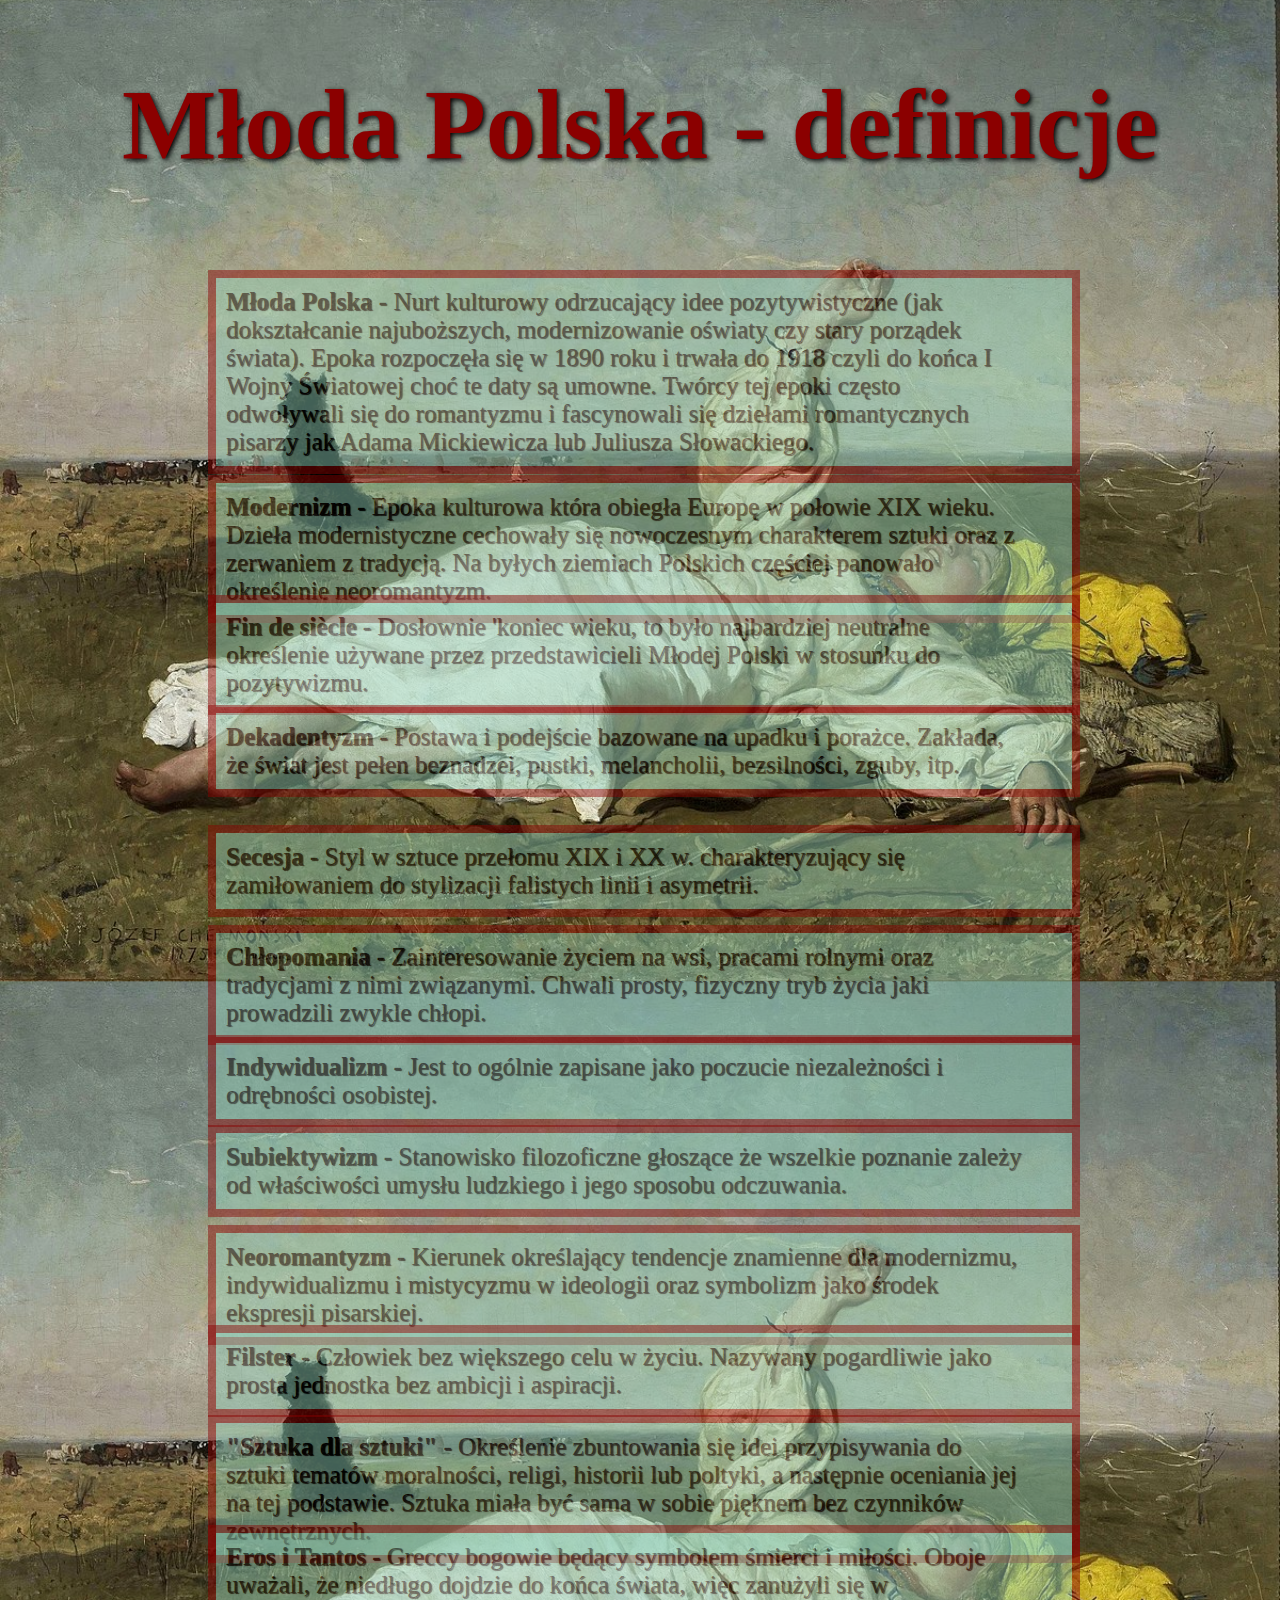
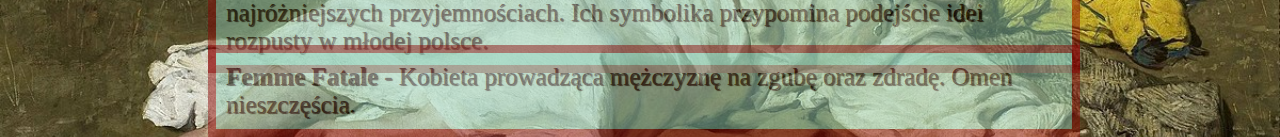
==== index.html @ c016b5c7 "Rename main.html to index.html" ====
<!DOCTYPE html>
<html lang="en">
<head>
    <meta charset="UTF-8">
    <meta http-equiv="X-UA-Compatible" content="IE=edge">
    <meta name="viewport" content="width=device-width, initial-scale=1.0">
    <title>Młoda Polska - Strona</title>
    <link rel="stylesheet" href="css.css">
</head>
<body>
<h1> Młoda Polska - definicje </h1>
<p id="a"><b>Młoda Polska -</b> Nurt kulturowy odrzucający idee pozytywistyczne (jak dokształcanie najuboższych, modernizowanie oświaty czy stary porządek świata). Epoka rozpoczęła się w 1890 roku i trwała do 1918 czyli do końca I Wojny Światowej choć te daty są umowne. Twórcy tej epoki często odwoływali się do romantyzmu i fascynowali się dziełami romantycznych pisarzy jak Adama Mickiewicza lub Juliusza Słowackiego.</p>
<p id="b"><b>Modernizm -</b> Epoka kulturowa która obiegła Europę w połowie XIX wieku. Dzieła modernistyczne cechowały się nowoczesnym charakterem sztuki oraz z zerwaniem z tradycją. Na byłych ziemiach Polskich częściej panowało określenie neoromantyzm.</p>
<p id="c"><b>Fin de siècle -</b> Dosłownie 'koniec wieku, to było najbardziej neutralne określenie używane przez przedstawicieli Młodej Polski w stosunku do pozytywizmu.</p>
<p id="d"><b>Dekadentyzm -</b> Postawa i podejście bazowane na upadku i porażce. Zakłada, że świat jest pełen beznadzei, pustki, melancholii, bezsilności, zguby, itp.</p>
<p id="e"><b>Secesja -</b> Styl w sztuce przełomu XIX i XX w. charakteryzujący się zamiłowaniem do stylizacji falistych linii i asymetrii.</p>
<p id="f"><b>Chłopomania -</b> Zainteresowanie życiem na wsi, pracami rolnymi oraz tradycjami z nimi związanymi. Chwali prosty, fizyczny tryb życia jaki prowadzili zwykle chłopi.</p>
<p id="g"><b>Indywidualizm -</b> Jest to ogólnie zapisane jako poczucie niezależności i odrębności osobistej.</p>
<p id="h"><b>Subiektywizm -</b> Stanowisko filozoficzne głoszące że wszelkie poznanie zależy od właściwości umysłu ludzkiego i jego sposobu odczuwania.</p>
<p id="i"><b>Neoromantyzm -</b> Kierunek określający tendencje znamienne dla modernizmu, indywidualizmu i mistycyzmu w ideologii oraz symbolizm jako środek ekspresji pisarskiej.</p>
<p id="j"><b>Filster -</b> Człowiek bez większego celu w życiu. Nazywany pogardliwie jako prosta jednostka bez ambicji i aspiracji.</p>
<p id="k"><b>"Sztuka dla sztuki" -</b> Określenie zbuntowania się idei przypisywania do sztuki tematów moralności, religi, historii lub poltyki, a następnie oceniania jej na tej podstawie. Sztuka miała być sama w sobie pięknem bez czynników zewnętrznych.</p>
<p id="l"><b>Eros i Tantos -</b> Greccy bogowie będący symbolem śmierci i miłości. Oboje uważali, że niedługo dojdzie do końca świata, więc zanużyli się w najróżniejszych przyjemnościach. Ich symbolika przypomina podejście idei rozpusty w młodej polsce.</p>
<p id="m"><b>Femme Fatale -</b> Kobieta prowadząca mężczyznę na zgubę oraz zdradę. Omen nieszczęścia.</p>
</body>
</html>
---- css.css ----
p {
    position:absolute;
    border:8px solid darkred;
    background-color:rgb(146, 212, 190);
    font-size: 25px;
    text-shadow: 1px 1px 1px black;
    margin-right:200px;
    margin-left:200px;
    padding-left:10px;
    padding-top:10px;
    padding-bottom:10px;
    padding-right:50px;
    opacity:0.45;
}

p:hover {
    opacity:1;
    transition:0.5s;
    background-color:rgb(114, 175, 155);
    box-shadow: 0px 0px 10px 5px rgb(179, 5, 5);
    cursor:pointer;
}

#a {
top:245px;
}
#b {
    top:450px;
   }
#c {
        top:570px;
    }
#d {
    top:680px;
}
#e {
    top:800px;
}
#f {
    top:900px;
}
#g {
    top:1010px;
}
#h {
    top:1100px;
}
#i {
    top:1200px;
}
#j {
    top:1300px;
}
#k {
    top:1390px;
}
#l {
    top:1500px;
}
#m {
    top:1620px;
}

h1 {
    text-align:center;
    color:darkred;
    text-shadow: 2px 2px 5px black;
    font-size:100px;
}

body {
    background-image: url("background2.png");
    background-repeat: repeat-y;
    background-size: cover;
}
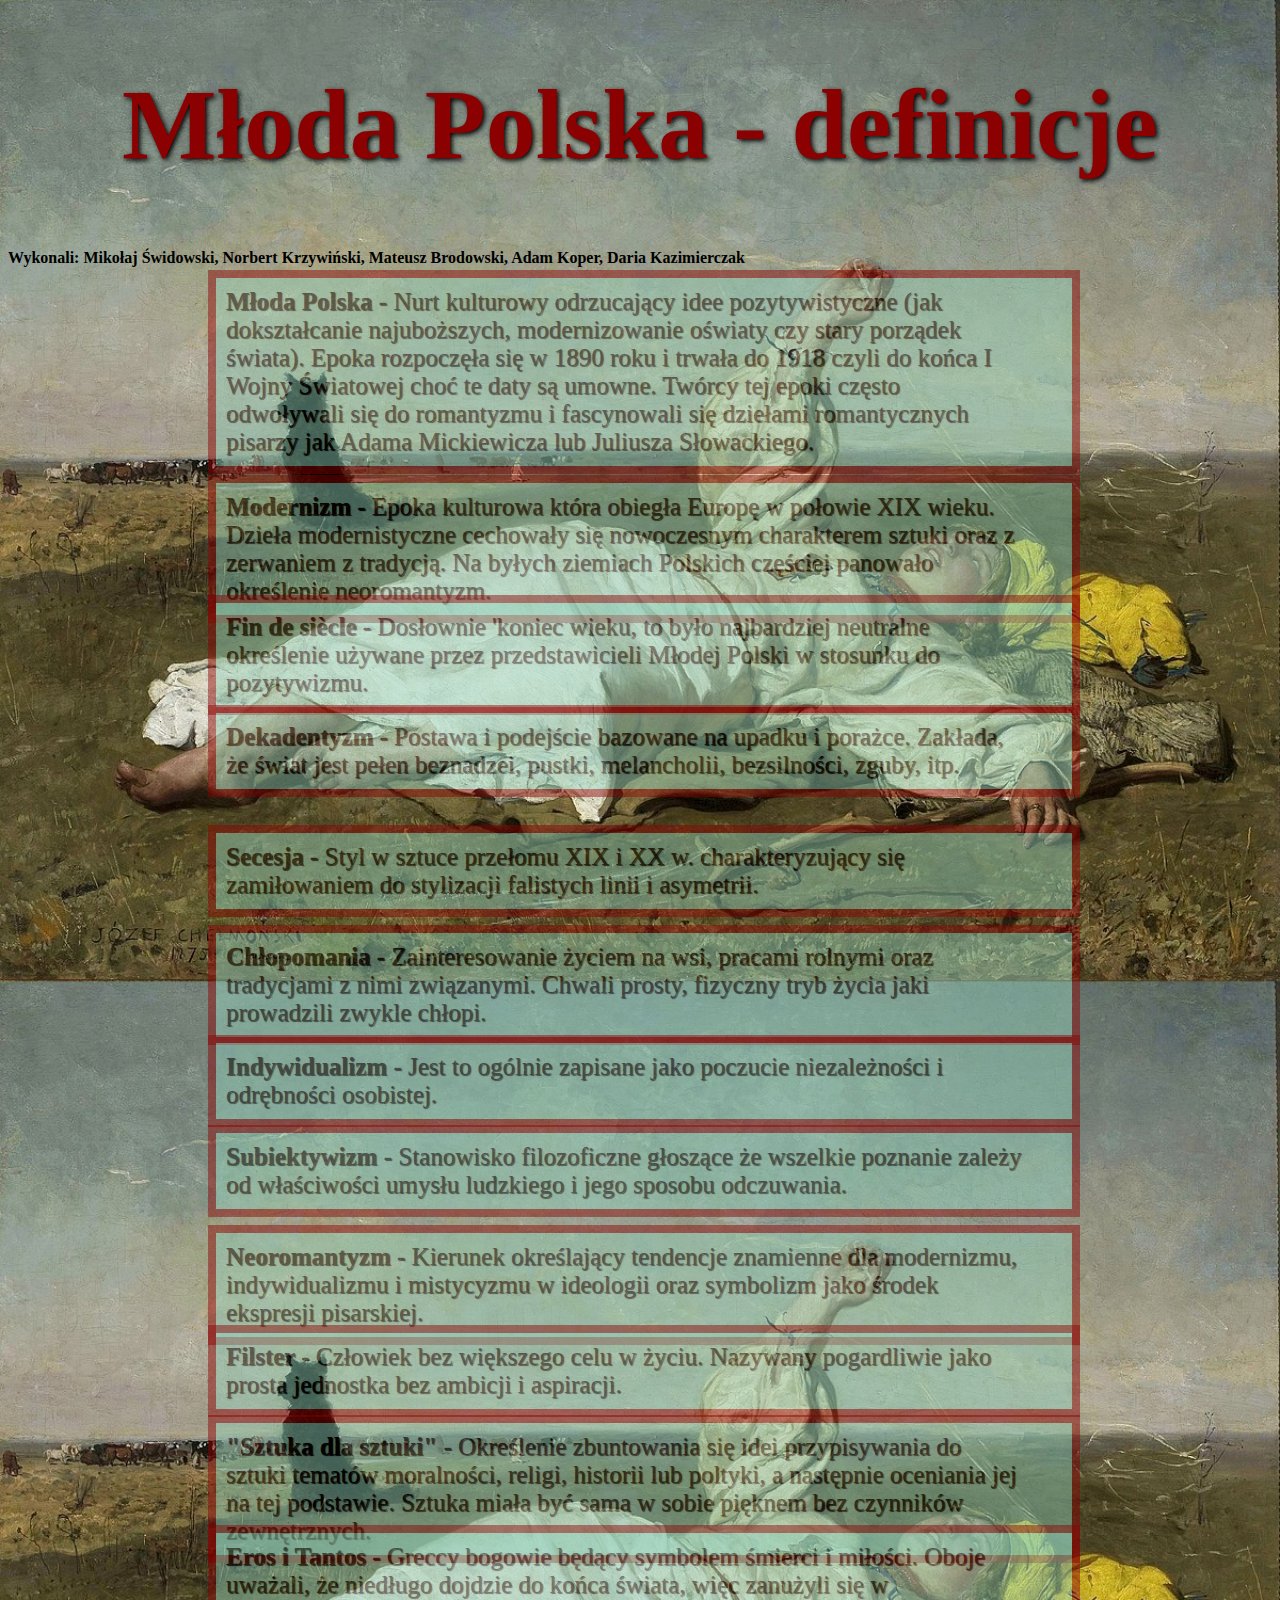
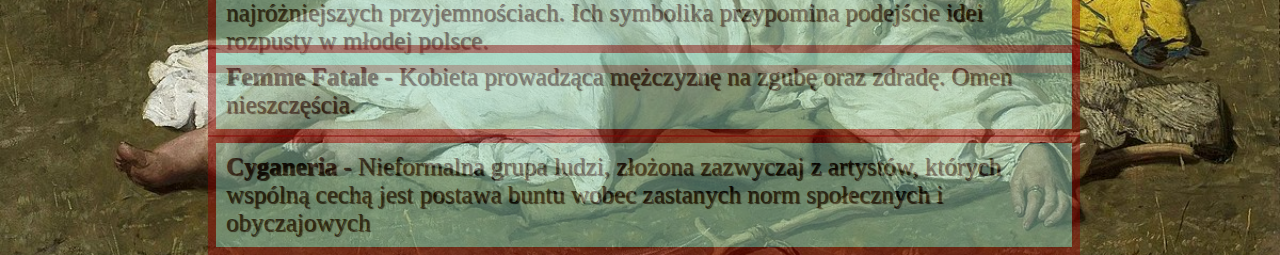
==== commit 58c0cacf: "Update index.html" ====
--- a/index.html
+++ b/index.html
@@ -22,5 +22,7 @@
 <p id="k"><b>"Sztuka dla sztuki" -</b> Określenie zbuntowania się idei przypisywania do sztuki tematów moralności, religi, historii lub poltyki, a następnie oceniania jej na tej podstawie. Sztuka miała być sama w sobie pięknem bez czynników zewnętrznych.</p>
 <p id="l"><b>Eros i Tantos -</b> Greccy bogowie będący symbolem śmierci i miłości. Oboje uważali, że niedługo dojdzie do końca świata, więc zanużyli się w najróżniejszych przyjemnościach. Ich symbolika przypomina podejście idei rozpusty w młodej polsce.</p>
 <p id="m"><b>Femme Fatale -</b> Kobieta prowadząca mężczyznę na zgubę oraz zdradę. Omen nieszczęścia.</p>
+<p id="n"><b>Cyganeria -</b> Nieformalna grupa ludzi, złożona zazwyczaj z artystów, których wspólną cechą jest postawa buntu wobec zastanych norm społecznych i obyczajowych</p>
+<h4>Wykonali: Mikołaj Świdowski, Norbert Krzywiński, Mateusz Brodowski, Adam Koper, Daria Kazimierczak</h4>
 </body>
 </html>
--- a/css.css
+++ b/css.css
@@ -60,6 +60,9 @@
 #m {
     top:1620px;
 }
+#n {
+    top:1710px;
+}
 
 h1 {
     text-align:center;
@@ -72,4 +75,4 @@
     background-image: url("background2.png");
     background-repeat: repeat-y;
     background-size: cover;
-}+}
